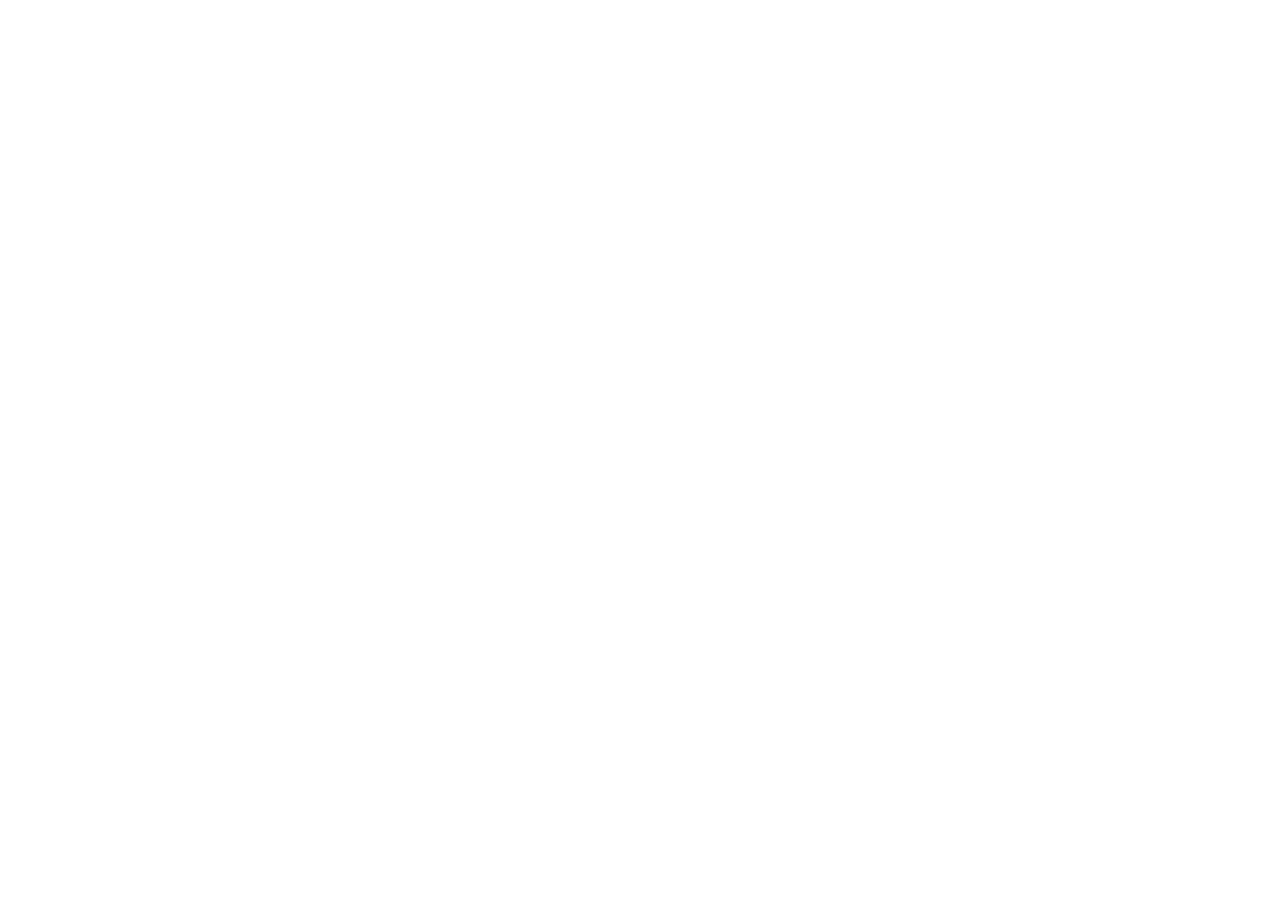
==== index.html @ a20414ec "Test" ====
<!DOCTYPE html>
<html lang="en">
<head>
    <meta charset="UTF-8">
    <meta http-equiv="X-UA-Compatible" content="IE=edge">
    <meta name="viewport" content="width=device-width, initial-scale=1.0">
    <title>Document</title>
</head>
<body>
    
</body>
</html>
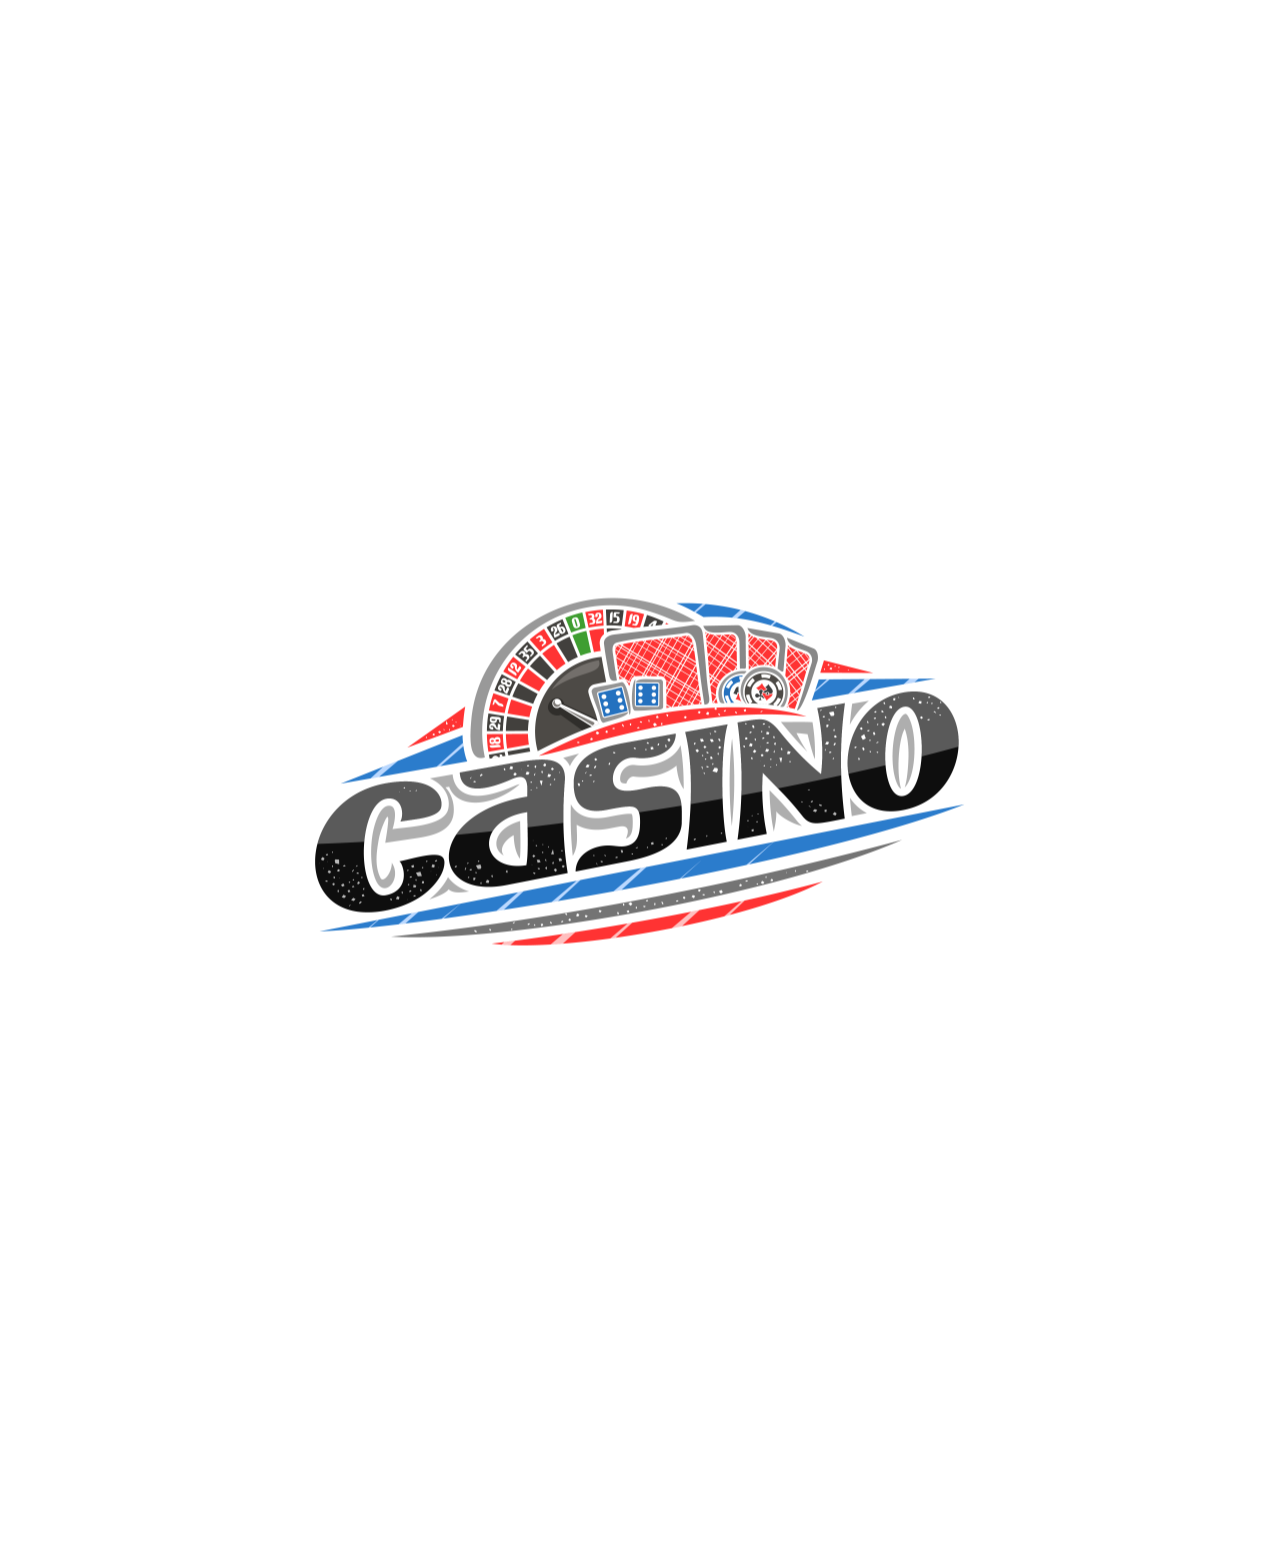
==== commit 72710973: "Added index" ====
--- a/index.html
+++ b/index.html
@@ -4,9 +4,12 @@
     <meta charset="UTF-8">
     <meta http-equiv="X-UA-Compatible" content="IE=edge">
     <meta name="viewport" content="width=device-width, initial-scale=1.0">
-    <title>Document</title>
+    <link rel="stylesheet" href="style.css">
+    <title>CASINO!</title>
 </head>
-<body>
-    
+<body id="background">
+    <div id="outer">
+        <div id="inner"><img id="title" src="Assets/Overall_UI/Casino Icon.png"></div>
+    </div>
 </body>
 </html>--- a/style.css
+++ b/style.css
@@ -0,0 +1,26 @@
+#background {
+    background-image: url(Assets/Overall_UI/Generic_Felt_Mat.jpeg);
+    background-size: cover;
+    background-repeat: no-repeat;
+
+    position: relative;
+}
+
+#title {
+    scale: 25%;
+
+}
+
+#outer {
+    position: relative;
+    display: flex;
+    flex-direction: column;
+    align-content: center;
+    align-items: center;
+    width: 100%;
+    height: 100%;
+}
+
+#inner {
+    
+}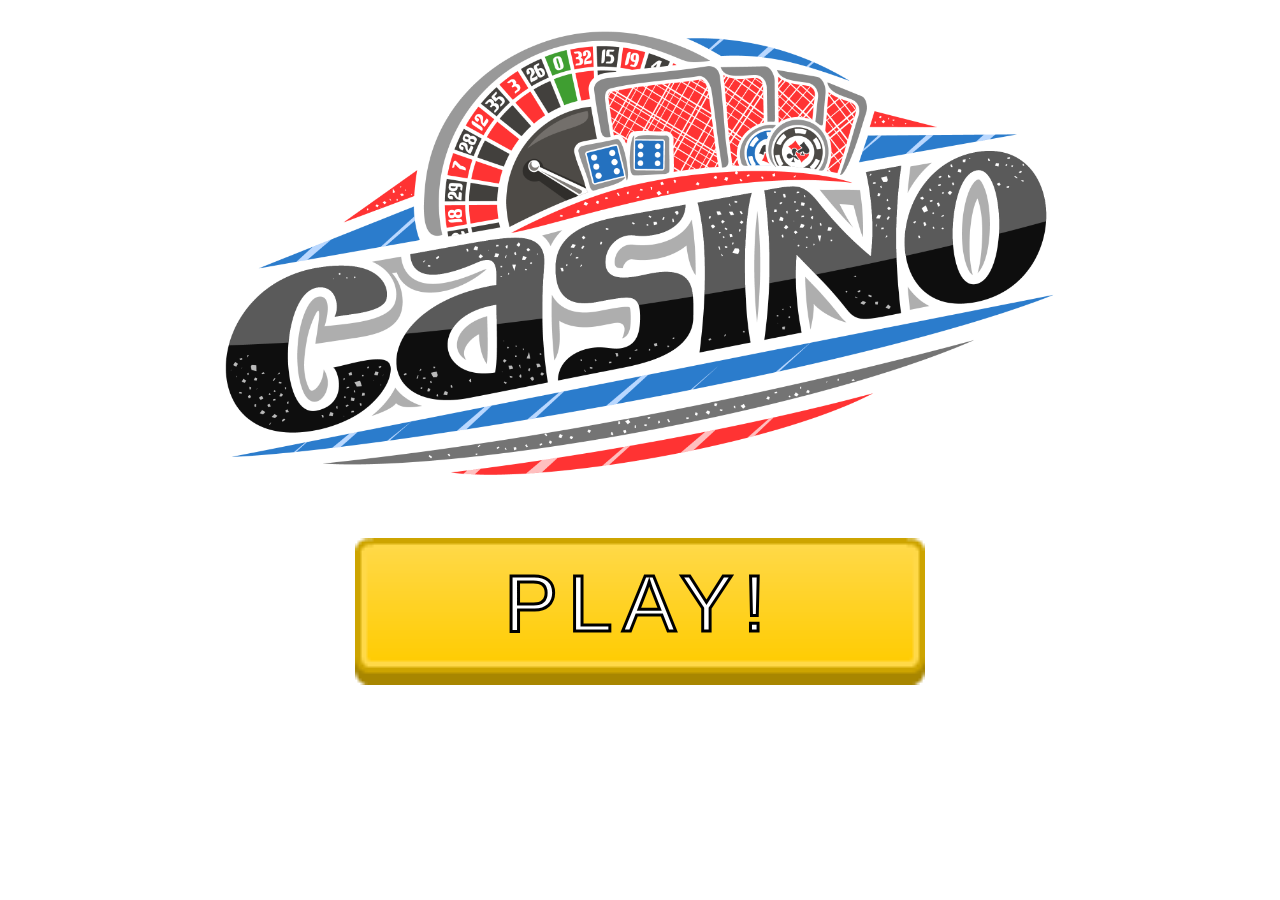
==== commit ac1536fe: "Did the title screen" ====
--- a/index.html
+++ b/index.html
@@ -10,6 +10,7 @@
 <body id="background">
     <div id="outer">
         <div id="inner"><img id="title" src="Assets/Overall_UI/Casino Icon.png"></div>
+        <div class="noselect" id="play_button"><a href="gameSelect.html"></a>PLAY!</div>
     </div>
 </body>
 </html>--- a/style.css
+++ b/style.css
@@ -7,8 +7,7 @@
 }
 
 #title {
-    scale: 25%;
-
+    width: 900px;
 }
 
 #outer {
@@ -21,6 +20,35 @@
     height: 100%;
 }
 
-#inner {
-    
+.noselect {
+    -webkit-touch-callout: none; /* iOS Safari */
+    -webkit-user-select: none; /* Safari */
+    -khtml-user-select: none; /* Konqueror HTML */
+     -moz-user-select: none; /* Old versions of Firefox */
+        -ms-user-select: none; /* Internet Explorer/Edge */
+            user-select: none; /* Non-prefixed version, currently
+                                    supported by Chrome, Edge, Opera and Firefox */
+}
+
+#play_button {
+    width: 570px;
+    height: 147px;
+
+    margin-top: 40px;
+
+    background-image: url(Assets/Overall_UI/ButtonUp.png);
+    background-size: cover;
+    background-repeat: no-repeat;
+    position: relative;
+    vertical-align: middle;
+
+    /* line-height: 120px; */
+    text-align: center;
+    line-height: 131px;
+    font-family: Impact, Haettenschweiler, 'Arial Narrow Bold', sans-serif;
+    color: white;
+    -webkit-text-stroke-width: 3px;
+    -webkit-text-stroke-color: black;
+    font-size: 80px;
+    letter-spacing: 10px;
 }